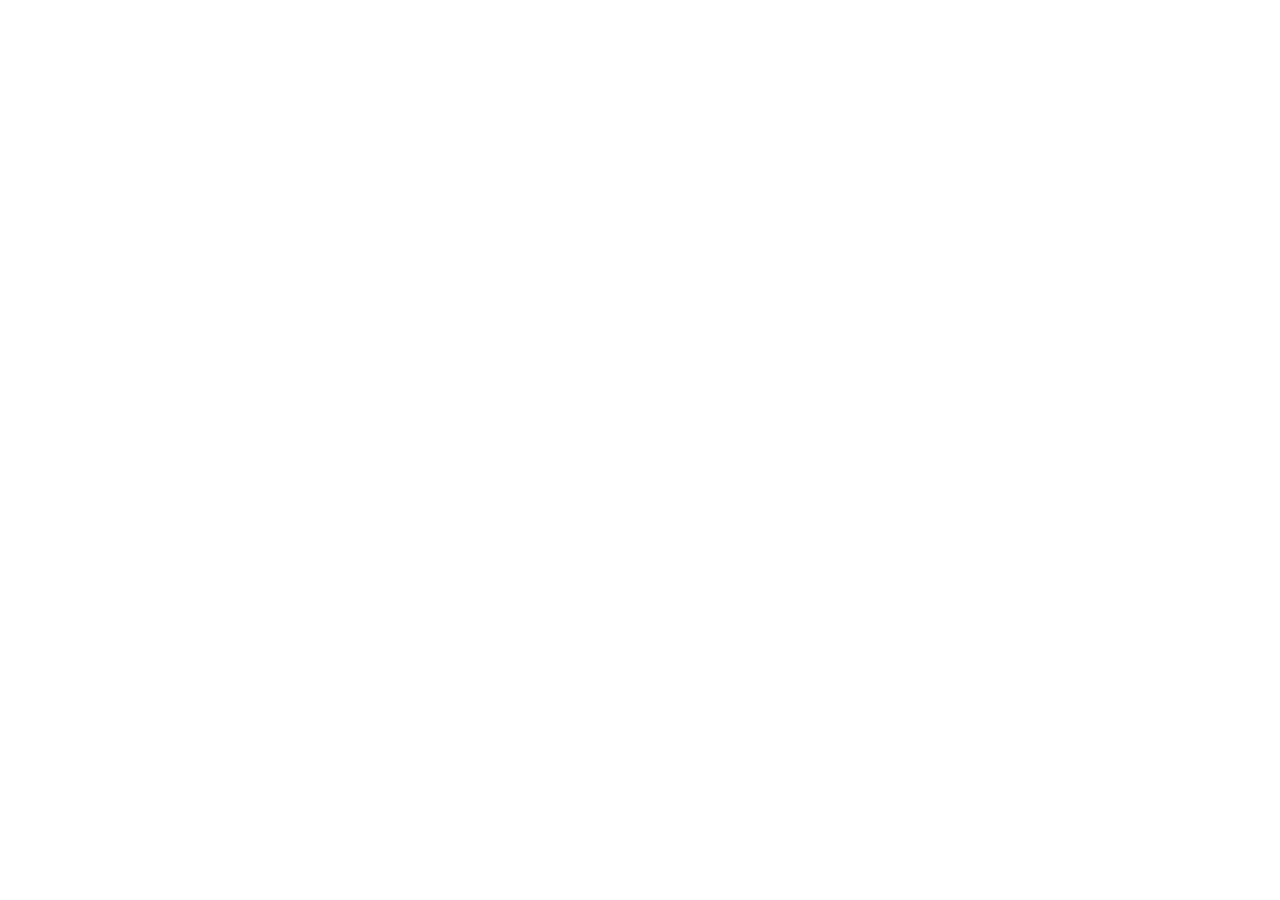
==== session-planner.html @ 303fe600 "Scaffold project structure and add wireframes Add empty HTML skeletons for Home and Session Planner," ====
<!DOCTYPE html>
<html lang="en">
<head>
  <meta charset="UTF-8">
  <meta name="viewport" content="width=device-width, initial-scale=1.0">
  <meta name="description" content="">
  <meta name="author" content="Sebastian Lopez, April Ferris">
  <title>StudySpace | Session Planner</title>
  <link rel="stylesheet" href="css/base.css">
  <link rel="stylesheet" href="css/session-planner.css">
  <script type="module" src="js/session-planner.js"></script>
</head>
<body>
  <header></header>
  <main></main>
  <footer></footer>
</body>
</html>
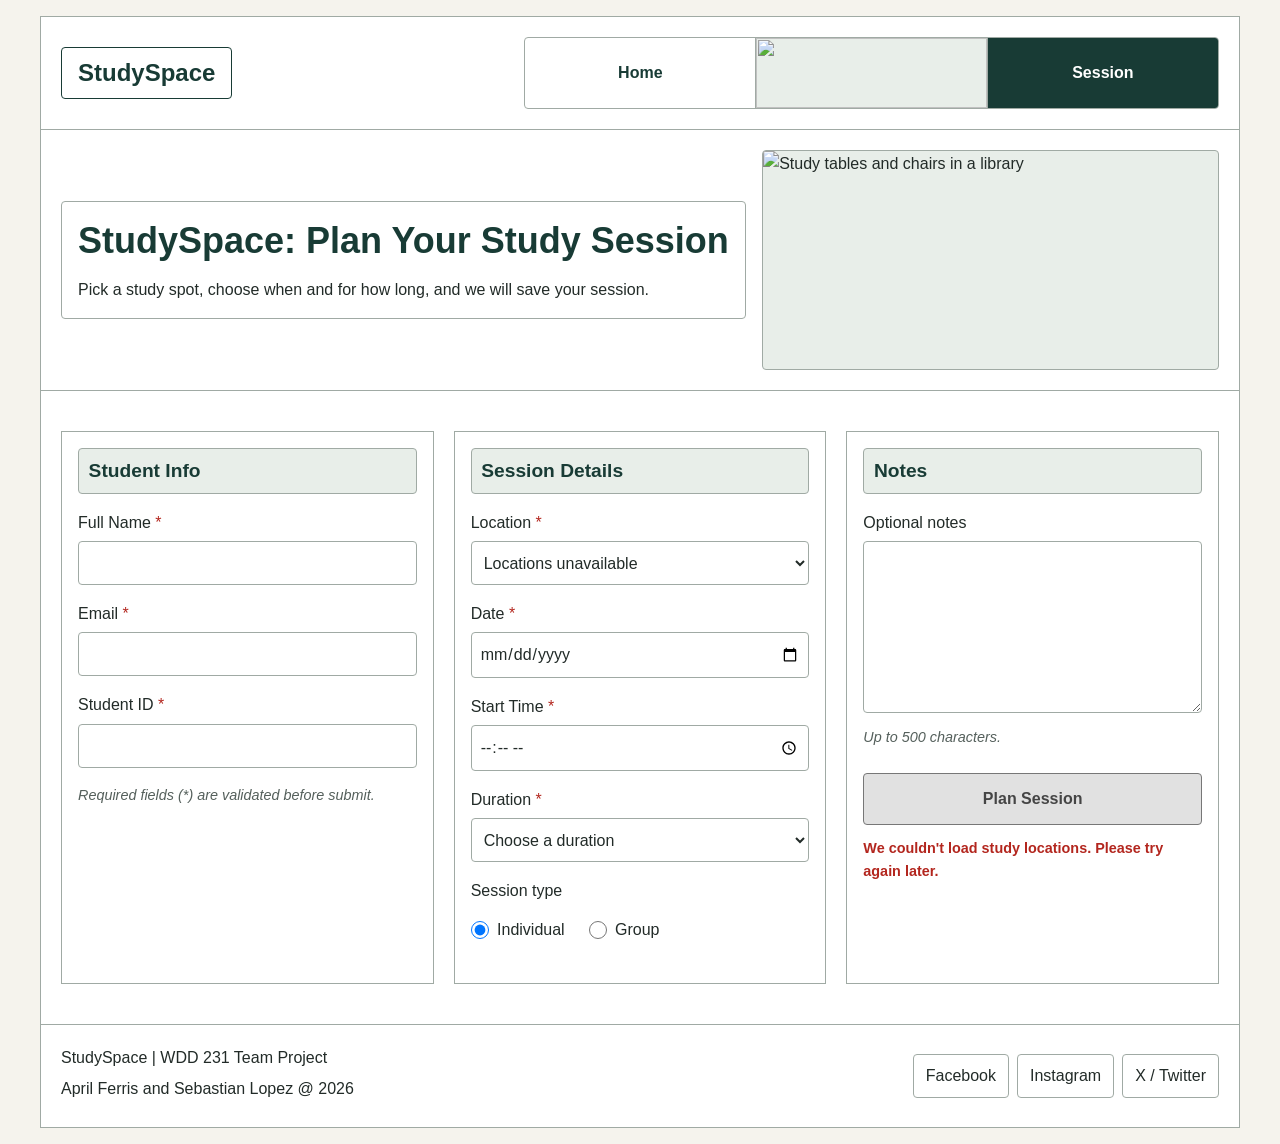
==== commit 8e228544: "Build session planner page and share base styles Move shared styles from home.css into base.css, fix" ====
--- a/session-planner.html
+++ b/session-planner.html
@@ -3,16 +3,264 @@
 <head>
   <meta charset="UTF-8">
   <meta name="viewport" content="width=device-width, initial-scale=1.0">
-  <meta name="description" content="">
-  <meta name="author" content="Sebastian Lopez, April Ferris">
+
   <title>StudySpace | Session Planner</title>
+
+  <meta
+    name="description"
+    content="Plan an individual or group study session: choose a location, pick a date, time and duration, and add optional notes."
+  >
+  <meta name="author" content="Sebastian Lopez and April Ferris">
+  <meta name="theme-color" content="#183b35">
+
+  <meta property="og:title" content="StudySpace | Session Planner">
+  <meta
+    property="og:description"
+    content="Choose a study spot and plan your next study session."
+  >
+  <meta property="og:type" content="website">
+  <meta property="og:site_name" content="StudySpace">
+
+  <link rel="icon" href="images/favicon.svg" type="image/svg+xml">
   <link rel="stylesheet" href="css/base.css">
   <link rel="stylesheet" href="css/session-planner.css">
   <script type="module" src="js/session-planner.js"></script>
 </head>
+
 <body>
-  <header></header>
-  <main></main>
-  <footer></footer>
+  <a class="skip-link" href="#main-content">Skip to main content</a>
+
+  <div class="site-wrapper">
+    <header class="site-header">
+      <a class="logo" href="index.html">StudySpace</a>
+
+      <nav aria-label="Main navigation">
+        <ul class="nav-links">
+          <li>
+            <a href="index.html">Home</a>
+          </li>
+          <li class="nav-photo">
+            <img
+              src="images/study-thumbnail.webp"
+              alt=""
+              width="120"
+              height="70"
+            >
+          </li>
+          <li>
+            <a href="session-planner.html" aria-current="page">Session</a>
+          </li>
+        </ul>
+      </nav>
+    </header>
+
+    <main id="main-content" tabindex="-1">
+      <section class="hero" aria-labelledby="planner-heading">
+        <div class="hero-text">
+          <h1 id="planner-heading">StudySpace: Plan Your Study Session</h1>
+          <p>
+            Pick a study spot, choose when and for how long,
+            and we will save your session.
+          </p>
+        </div>
+
+        <img
+          class="hero-image"
+          src="images/study-space.webp"
+          alt="Study tables and chairs in a library"
+          width="600"
+          height="400"
+        >
+      </section>
+
+      <form id="session-form" class="planner-panels" novalidate>
+        <section class="panel" aria-labelledby="student-heading">
+          <h2 id="student-heading">Student Info</h2>
+
+          <div class="form-field">
+            <label for="student-name">Full Name <span class="required" aria-hidden="true">*</span></label>
+            <input
+              type="text"
+              id="student-name"
+              name="student_name"
+              autocomplete="name"
+              maxlength="100"
+              required
+              aria-describedby="student_name-error"
+            >
+            <p class="field-error" id="student_name-error"></p>
+          </div>
+
+          <div class="form-field">
+            <label for="email">Email <span class="required" aria-hidden="true">*</span></label>
+            <input
+              type="email"
+              id="email"
+              name="email"
+              autocomplete="email"
+              required
+              aria-describedby="email-error"
+            >
+            <p class="field-error" id="email-error"></p>
+          </div>
+
+          <div class="form-field">
+            <label for="student-id">Student ID <span class="required" aria-hidden="true">*</span></label>
+            <input
+              type="text"
+              id="student-id"
+              name="student_id"
+              inputmode="numeric"
+              maxlength="20"
+              required
+              aria-describedby="student_id-error"
+            >
+            <p class="field-error" id="student_id-error"></p>
+          </div>
+
+          <p class="field-hint">Required fields (*) are validated before submit.</p>
+        </section>
+
+        <section class="panel" aria-labelledby="details-heading">
+          <h2 id="details-heading">Session Details</h2>
+
+          <div class="form-field">
+            <label for="location">Location <span class="required" aria-hidden="true">*</span></label>
+            <select
+              id="location"
+              name="location_id"
+              required
+              aria-describedby="location-hours location_id-error"
+            >
+              <option value="">Loading locations…</option>
+            </select>
+            <p class="field-hint" id="location-hours"></p>
+            <p class="field-error" id="location_id-error"></p>
+          </div>
+
+          <div class="form-field">
+            <label for="date">Date <span class="required" aria-hidden="true">*</span></label>
+            <input
+              type="date"
+              id="date"
+              name="date"
+              required
+              aria-describedby="date-error"
+            >
+            <p class="field-error" id="date-error"></p>
+          </div>
+
+          <div class="form-field">
+            <label for="start-time">Start Time <span class="required" aria-hidden="true">*</span></label>
+            <input
+              type="time"
+              id="start-time"
+              name="start_time"
+              required
+              aria-describedby="start_time-error"
+            >
+            <p class="field-error" id="start_time-error"></p>
+          </div>
+
+          <div class="form-field">
+            <label for="duration">Duration <span class="required" aria-hidden="true">*</span></label>
+            <select
+              id="duration"
+              name="duration_minutes"
+              required
+              aria-describedby="duration_minutes-error"
+            >
+              <option value="">Choose a duration</option>
+              <option value="30">30 minutes</option>
+              <option value="60">1 hour</option>
+              <option value="90">1 hour 30 minutes</option>
+              <option value="120">2 hours</option>
+              <option value="180">3 hours</option>
+            </select>
+            <p class="field-error" id="duration_minutes-error"></p>
+          </div>
+
+          <fieldset class="radio-group" aria-describedby="session_type-error">
+            <legend>Session type</legend>
+
+            <div class="radio-option">
+              <input type="radio" id="type-individual" name="session_type" value="individual" checked>
+              <label for="type-individual">Individual</label>
+            </div>
+
+            <div class="radio-option">
+              <input type="radio" id="type-group" name="session_type" value="group">
+              <label for="type-group">Group</label>
+            </div>
+          </fieldset>
+          <p class="field-error" id="session_type-error"></p>
+
+          <div class="form-field" id="group-size-field" hidden>
+            <label for="group-size">Group size <span class="required" aria-hidden="true">*</span></label>
+            <input
+              type="number"
+              id="group-size"
+              name="group_size"
+              min="2"
+              step="1"
+              aria-describedby="group_size-error"
+            >
+            <p class="field-error" id="group_size-error"></p>
+          </div>
+        </section>
+
+        <section class="panel" aria-labelledby="notes-heading">
+          <h2 id="notes-heading">Notes</h2>
+
+          <div class="form-field">
+            <label for="notes">Optional notes</label>
+            <textarea
+              id="notes"
+              name="notes"
+              maxlength="500"
+              rows="6"
+              aria-describedby="notes-hint notes-error"
+            ></textarea>
+            <p class="field-hint" id="notes-hint">Up to 500 characters.</p>
+            <p class="field-error" id="notes-error"></p>
+          </div>
+
+          <button type="submit" class="submit-button">Plan Session</button>
+
+          <p id="form-status" class="form-status" role="status" aria-live="polite"></p>
+        </section>
+      </form>
+
+      <section
+        id="confirmation"
+        class="panel confirmation"
+        aria-labelledby="confirmation-heading"
+        hidden
+      >
+        <h2 id="confirmation-heading" tabindex="-1">Session Confirmation</h2>
+
+        <div class="confirmation-body">
+          <dl id="confirmation-summary" class="confirmation-summary"></dl>
+
+          <a class="button-link" href="index.html">Back to Home</a>
+        </div>
+      </section>
+    </main>
+
+    <footer class="site-footer">
+      <div class="footer-info">
+        <p>StudySpace | WDD 231 Team Project</p>
+        <p>April Ferris and Sebastian Lopez @ 2026</p>
+      </div>
+
+      <nav aria-label="Social media">
+        <ul class="social-links">
+          <li>Facebook</li>
+          <li>Instagram</li>
+          <li>X / Twitter</li>
+        </ul>
+      </nav>
+    </footer>
+  </div>
 </body>
 </html>
--- a/css/base.css
+++ b/css/base.css
@@ -0,0 +1,314 @@
+/* Shared styles for every StudySpace page */
+
+:root {
+  --primary: #183b35;
+  --primary-hover: #28574e;
+  --background: #f5f3ed;
+  --surface: #ffffff;
+  --accent: #e8eee9;
+  --text: #222b28;
+  --border: #a0aaa4;
+}
+
+* {
+  box-sizing: border-box;
+}
+
+body {
+  margin: 0;
+  padding: 1rem;
+  font-family: Arial, Helvetica, sans-serif;
+  line-height: 1.6;
+  color: var(--text);
+  background-color: var(--background);
+}
+
+.site-wrapper {
+  max-width: 1200px;
+  margin: 0 auto;
+  border: 1px solid var(--border);
+  background-color: var(--surface);
+}
+
+h1,
+h2,
+h3,
+p {
+  margin-top: 0;
+}
+
+h1,
+h2,
+h3 {
+  line-height: 1.3;
+}
+
+a {
+  color: var(--primary);
+}
+
+img {
+  display: block;
+  max-width: 100%;
+}
+
+[hidden] {
+  display: none !important;
+}
+
+/* Keyboard accessibility */
+
+.skip-link {
+  position: absolute;
+  top: -100px;
+  left: 1rem;
+  z-index: 10;
+  padding: 0.75rem 1rem;
+  color: white;
+  background-color: var(--primary);
+}
+
+.skip-link:focus {
+  top: 1rem;
+}
+
+a:focus-visible,
+button:focus-visible,
+input:focus-visible,
+select:focus-visible,
+textarea:focus-visible {
+  outline: 3px solid #005fcc;
+  outline-offset: 4px;
+}
+
+/* Header */
+
+.site-header {
+  display: flex;
+  flex-direction: column;
+  gap: 1rem;
+  padding: 1.25rem;
+  border-bottom: 1px solid var(--border);
+}
+
+.logo {
+  align-self: flex-start;
+  padding: 0.35rem 1rem;
+  border: 1px solid var(--primary);
+  border-radius: 4px;
+  font-size: 1.5rem;
+  font-weight: bold;
+  text-decoration: none;
+}
+
+.nav-links {
+  display: flex;
+  align-items: stretch;
+  margin: 0;
+  padding: 0;
+  list-style: none;
+  border: 1px solid var(--border);
+  border-radius: 4px;
+  overflow: hidden;
+}
+
+.nav-links li {
+  display: flex;
+  flex: 1;
+  align-items: center;
+  justify-content: center;
+  min-width: 0;
+}
+
+.nav-links li + li {
+  border-left: 1px solid var(--border);
+}
+
+.nav-links a {
+  display: flex;
+  align-items: center;
+  justify-content: center;
+  width: 100%;
+  min-height: 70px;
+  padding: 0.75rem;
+  font-weight: bold;
+  text-decoration: none;
+}
+
+.nav-links a:hover,
+.nav-links a[aria-current="page"] {
+  color: white;
+  background-color: var(--primary);
+}
+
+.nav-photo img {
+  width: 100%;
+  height: 70px;
+  object-fit: cover;
+  background-color: var(--accent);
+}
+
+/* Welcome row */
+
+.hero {
+  display: grid;
+  gap: 1rem;
+  align-items: center;
+  padding: 1.25rem;
+  border-bottom: 1px solid var(--border);
+}
+
+.hero-text {
+  padding: 1rem;
+  border: 1px solid var(--border);
+  border-radius: 4px;
+}
+
+.hero h1 {
+  margin-bottom: 0.75rem;
+  font-size: clamp(1.5rem, 3vw, 2.25rem);
+  color: var(--primary);
+}
+
+.hero p {
+  margin-bottom: 0;
+}
+
+.hero-image {
+  width: 100%;
+  height: 220px;
+  border: 1px solid var(--border);
+  border-radius: 4px;
+  object-fit: cover;
+  background-color: var(--accent);
+}
+
+/* Panels */
+
+.panel {
+  min-width: 0;
+  padding: 1rem;
+  border: 1px solid var(--border);
+  background-color: var(--surface);
+}
+
+.panel h2 {
+  padding: 0.6rem;
+  border: 1px solid var(--border);
+  border-radius: 4px;
+  font-size: 1.2rem;
+  color: var(--primary);
+  background-color: var(--accent);
+}
+
+/* Buttons and button links */
+
+.button-link,
+button {
+  display: inline-block;
+  min-height: 44px;
+  padding: 0.75rem 1rem;
+  border: 1px solid var(--primary);
+  border-radius: 4px;
+  font: inherit;
+  font-weight: bold;
+  color: white;
+  background-color: var(--primary);
+  text-align: center;
+  text-decoration: none;
+  cursor: pointer;
+}
+
+.button-link:hover,
+button:not(:disabled):hover {
+  background-color: var(--primary-hover);
+}
+
+/* Forms */
+
+fieldset {
+  min-width: 0;
+  margin: 0;
+  padding: 0.75rem;
+  border: 1px solid var(--border);
+}
+
+legend {
+  padding: 0 0.25rem;
+  font-weight: bold;
+}
+
+label {
+  display: block;
+  margin-bottom: 0.35rem;
+}
+
+select,
+textarea,
+input:not([type="checkbox"]):not([type="radio"]) {
+  width: 100%;
+  min-height: 44px;
+  padding: 0.5rem;
+  border: 1px solid var(--border);
+  border-radius: 4px;
+  font: inherit;
+  color: var(--text);
+  background-color: white;
+}
+
+/* Footer */
+
+.site-footer {
+  display: flex;
+  flex-direction: column;
+  gap: 1rem;
+  padding: 1.25rem;
+  border-top: 1px solid var(--border);
+}
+
+.footer-info p {
+  margin-bottom: 0.35rem;
+}
+
+.social-links {
+  display: flex;
+  flex-wrap: wrap;
+  gap: 0.5rem;
+  margin: 0;
+  padding: 0;
+  list-style: none;
+}
+
+.social-links li {
+  padding: 0.5rem 0.75rem;
+  border: 1px solid var(--border);
+  border-radius: 4px;
+}
+
+/* Larger screens: match the wireframe layout */
+
+@media (min-width: 60rem) {
+  .site-header {
+    flex-direction: row;
+    align-items: center;
+    justify-content: space-between;
+  }
+
+  .logo {
+    align-self: auto;
+  }
+
+  .site-header nav {
+    width: 60%;
+  }
+
+  .hero {
+    grid-template-columns: 3fr 2fr;
+  }
+
+  .site-footer {
+    flex-direction: row;
+    align-items: center;
+    justify-content: space-between;
+  }
+}
--- a/css/session-planner.css
+++ b/css/session-planner.css
@@ -0,0 +1,170 @@
+/* Session Planner page styles. Shared styles live in base.css. */
+
+/* Three form panels */
+
+.planner-panels {
+  display: grid;
+  gap: 1.25rem;
+  padding: 2rem 1.25rem;
+}
+
+/* Form fields */
+
+.form-field {
+  margin-bottom: 1rem;
+}
+
+.required {
+  color: #b3261e;
+}
+
+.field-hint {
+  margin: 0.35rem 0 0;
+  font-size: 0.9rem;
+  font-style: italic;
+  color: #55605c;
+}
+
+.field-hint:empty {
+  display: none;
+}
+
+textarea {
+  min-height: 10rem;
+  resize: vertical;
+}
+
+/* Validation errors */
+
+.field-error {
+  margin: 0.35rem 0 0;
+  font-size: 0.9rem;
+  font-weight: bold;
+  color: #b3261e;
+}
+
+.field-error:empty {
+  display: none;
+}
+
+[aria-invalid="true"] {
+  border-color: #b3261e;
+  box-shadow: 0 0 0 1px #b3261e;
+}
+
+/* Session type */
+
+.radio-group {
+  display: flex;
+  flex-wrap: wrap;
+  gap: 0.25rem 1.5rem;
+  margin-bottom: 1rem;
+  padding: 0;
+  border: 0;
+}
+
+.radio-group legend {
+  margin-bottom: 0.35rem;
+  padding: 0;
+  font-weight: normal;
+}
+
+.radio-option {
+  display: flex;
+  align-items: center;
+  gap: 0.5rem;
+}
+
+.radio-option input {
+  width: 1.15rem;
+  height: 1.15rem;
+  margin: 0;
+}
+
+.radio-option label {
+  margin: 0;
+  padding: 0.5rem 0;
+}
+
+.radio-option input:disabled + label {
+  color: #6b736f;
+}
+
+/* Submit button and status */
+
+.submit-button {
+  width: 100%;
+  margin-top: 0.5rem;
+}
+
+.submit-button:disabled {
+  color: #454545;
+  background-color: #e1e1e1;
+  border-color: #777;
+  cursor: not-allowed;
+}
+
+.form-status {
+  margin: 0.75rem 0 0;
+  font-size: 0.9rem;
+}
+
+.form-status.is-error {
+  font-weight: bold;
+  color: #b3261e;
+}
+
+/* Session confirmation */
+
+.confirmation {
+  margin: 0 1.25rem 2rem;
+}
+
+.confirmation h2:focus {
+  outline: 3px solid #005fcc;
+  outline-offset: 4px;
+}
+
+.confirmation-body {
+  display: grid;
+  gap: 1rem;
+  align-items: center;
+}
+
+.confirmation-summary {
+  display: grid;
+  grid-template-columns: max-content 1fr;
+  gap: 0.35rem 1rem;
+  margin: 0;
+  padding: 0.75rem;
+  border: 1px solid var(--border);
+  border-radius: 4px;
+  background-color: var(--background);
+}
+
+.confirmation-summary dt {
+  font-weight: bold;
+}
+
+.confirmation-summary dd {
+  margin: 0;
+  overflow-wrap: anywhere;
+}
+
+/* Larger screens: match the wireframe layout */
+
+@media (min-width: 60rem) {
+  .planner-panels {
+    grid-template-columns: repeat(3, minmax(0, 1fr));
+    padding-top: 2.5rem;
+    padding-bottom: 2.5rem;
+  }
+
+  .confirmation {
+    margin-bottom: 2.5rem;
+  }
+
+  .confirmation-body {
+    grid-template-columns: 3fr 1fr;
+  }
+}
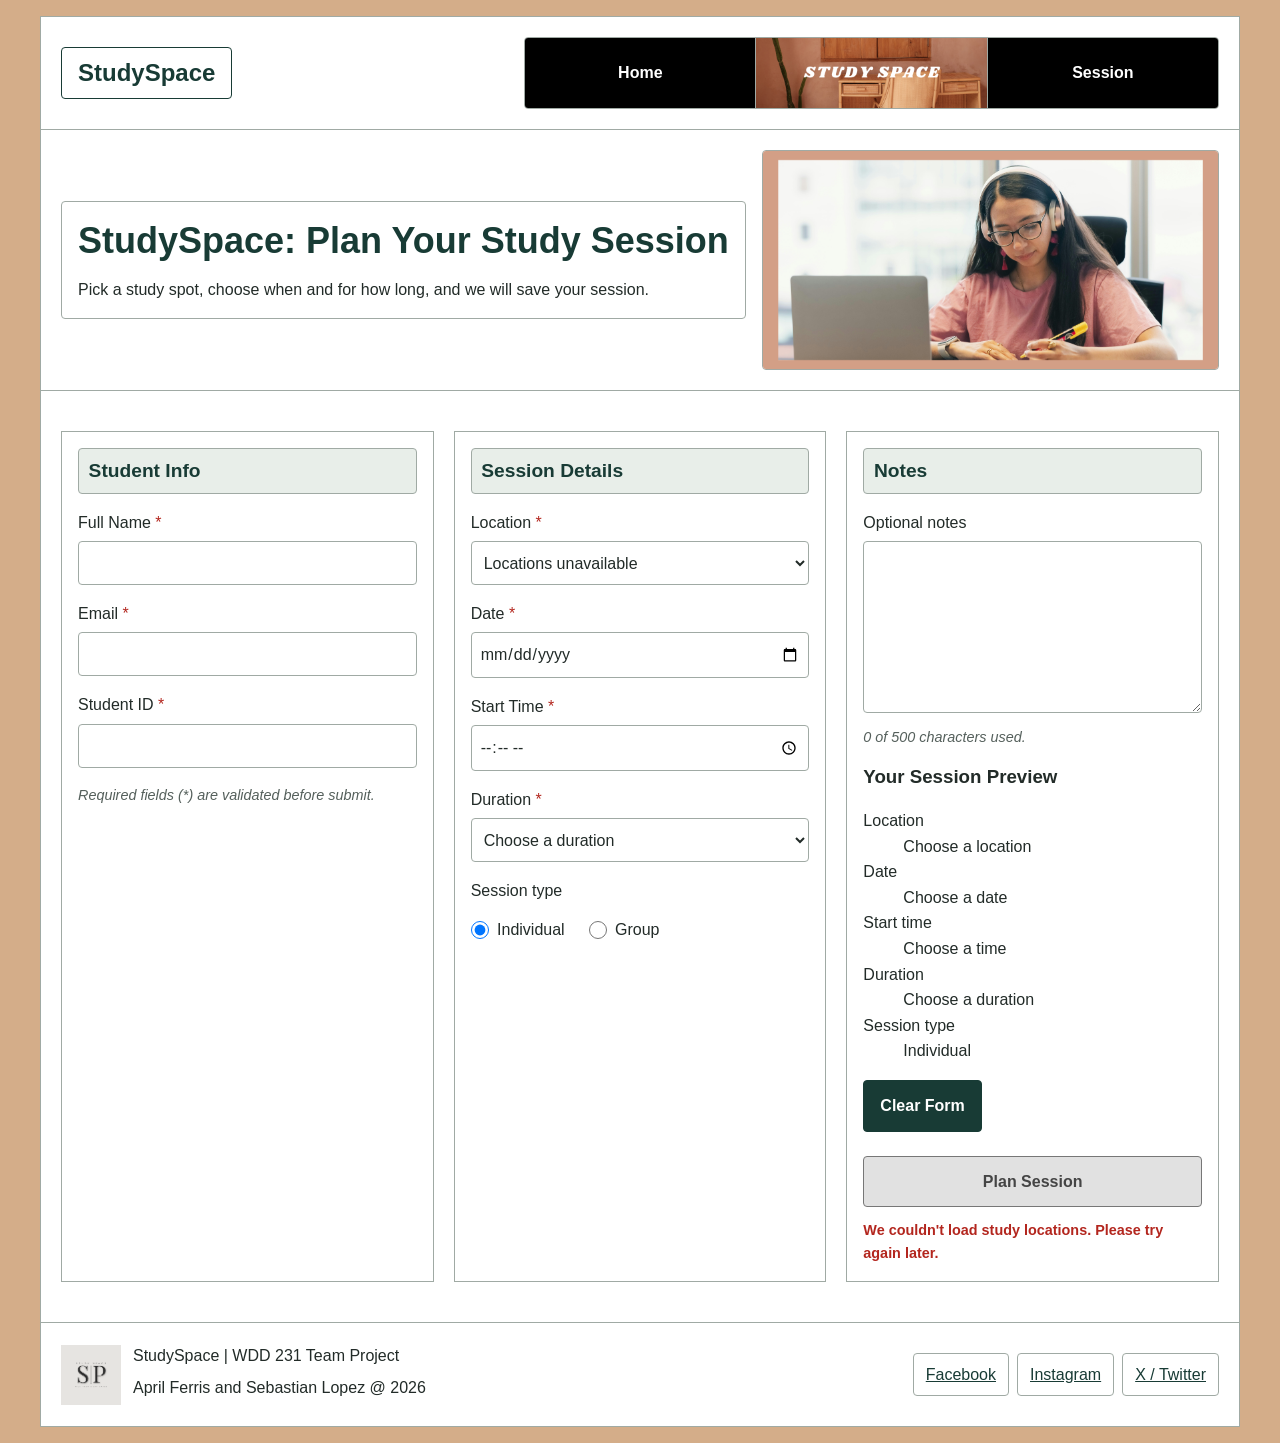
==== commit 1bcd7972: "Update pages, images, and session planner features" ====
--- a/session-planner.html
+++ b/session-planner.html
@@ -21,7 +21,7 @@
   <meta property="og:type" content="website">
   <meta property="og:site_name" content="StudySpace">
 
-  <link rel="icon" href="images/favicon.svg" type="image/svg+xml">
+  <link rel="icon" href="favicon.ico" type="image/x-icon">
   <link rel="stylesheet" href="css/base.css">
   <link rel="stylesheet" href="css/session-planner.css">
   <script type="module" src="js/session-planner.js"></script>
@@ -41,7 +41,7 @@
           </li>
           <li class="nav-photo">
             <img
-              src="images/study-thumbnail.webp"
+              src="images/Study%20session.png"
               alt=""
               width="120"
               height="70"
@@ -66,8 +66,8 @@
 
         <img
           class="hero-image"
-          src="images/study-space.webp"
-          alt="Study tables and chairs in a library"
+          src="images/sessions.png"
+          alt="Student studying at a table"
           width="600"
           height="400"
         >
@@ -248,19 +248,29 @@
     </main>
 
     <footer class="site-footer">
-      <div class="footer-info">
-        <p>StudySpace | WDD 231 Team Project</p>
-        <p>April Ferris and Sebastian Lopez @ 2026</p>
-      </div>
-
-      <nav aria-label="Social media">
-        <ul class="social-links">
-          <li>Facebook</li>
-          <li>Instagram</li>
-          <li>X / Twitter</li>
-        </ul>
-      </nav>
+        <div class="footer-identity">
+          <img
+            class="footer-logo"
+            src="images//SP%20logo.png"
+            alt=""
+            width="60"
+            height="60"
+          >
+
+          <div class="footer-info">
+            <p>StudySpace | WDD 231 Team Project</p>
+            <p>April Ferris and Sebastian Lopez @ 2026</p>
+          </div>
+        </div>
+
+        <nav aria-label="Social media">
+          <ul class="social-links">
+            <li><a href="https://www.facebook.com/">Facebook</a></li>
+            <li><a href="https://www.instagram.com/">Instagram</a></li>
+            <li><a href="https://x.com/">X / Twitter</a></li>
+          </ul>
+        </nav>
     </footer>
   </div>
 </body>
-</html>
+</html>
--- a/css/base.css
+++ b/css/base.css
@@ -20,7 +20,7 @@
   font-family: Arial, Helvetica, sans-serif;
   line-height: 1.6;
   color: var(--text);
-  background-color: var(--background);
+  background-color: #d4ad89;
 }
 
 .site-wrapper {
@@ -141,6 +141,17 @@
   background-color: var(--primary);
 }
 
+.nav-links a,
+.nav-links a[aria-current="page"] {
+  background-color: #000000;
+  color: #ffffff;
+}
+
+.nav-links a:hover {
+  background-color: #ffffff;
+  color: #000000;
+}
+
 .nav-photo img {
   width: 100%;
   height: 70px;
@@ -270,6 +281,19 @@
   margin-bottom: 0.35rem;
 }
 
+.footer-identity {
+  display: flex;
+  align-items: center;
+  gap: 0.75rem;
+}
+
+.footer-logo {
+  width: 60px;
+  height: 60px;
+  flex-shrink: 0;
+  object-fit: contain;
+}
+
 .social-links {
   display: flex;
   flex-wrap: wrap;
--- a/css/session-planner.css
+++ b/css/session-planner.css
@@ -114,6 +114,9 @@
   color: #b3261e;
 }
 
+.clear-form-button {
+  margin-bottom: 1rem;
+}
 /* Session confirmation */
 
 .confirmation {
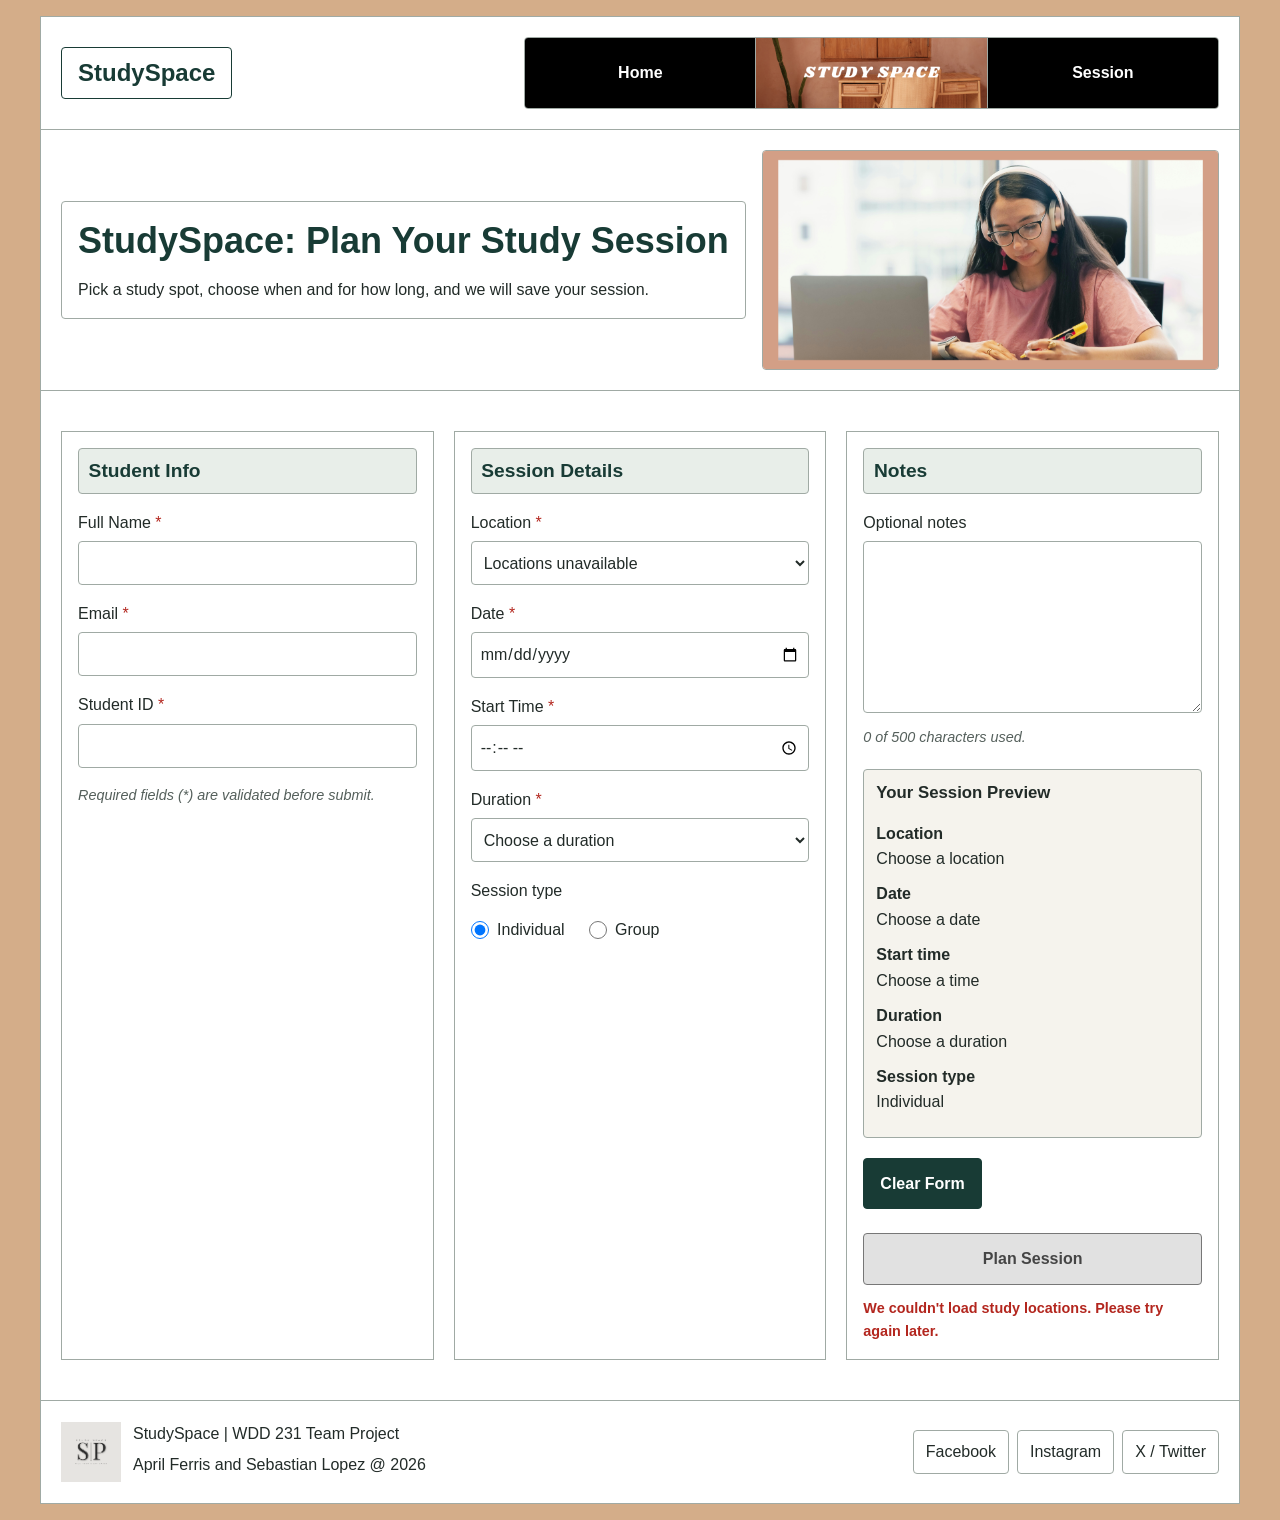
==== commit 9af8fd08: "Add mobile navigation, saved sessions, and confirmation animation" ====
--- a/session-planner.html
+++ b/session-planner.html
@@ -25,6 +25,7 @@
   <link rel="stylesheet" href="css/base.css">
   <link rel="stylesheet" href="css/session-planner.css">
   <script type="module" src="js/session-planner.js"></script>
+  <script src="js/navigation.js" defer></script>
 </head>
 
 <body>
@@ -35,7 +36,17 @@
       <a class="logo" href="index.html">StudySpace</a>
 
       <nav aria-label="Main navigation">
-        <ul class="nav-links">
+          <button
+            class="menu-toggle"
+            type="button"
+            aria-expanded="false"
+            aria-controls="main-navigation"
+            hidden
+          >
+            Menu
+          </button>
+
+          <ul class="nav-links" id="main-navigation">
           <li>
             <a href="index.html">Home</a>
           </li>
--- a/css/base.css
+++ b/css/base.css
@@ -10,6 +10,8 @@
   --border: #a0aaa4;
 }
 
+/* Basic page styles */
+
 * {
   box-sizing: border-box;
 }
@@ -109,7 +111,16 @@
   list-style: none;
   border: 1px solid var(--border);
   border-radius: 4px;
-  overflow: hidden;
+}
+
+/* Rounded ends without clipping keyboard focus outlines */
+
+.nav-links > li:first-child > a {
+  border-radius: 3px 0 0 3px;
+}
+
+.nav-links > li:last-child > a {
+  border-radius: 0 3px 3px 0;
 }
 
 .nav-links li {
@@ -133,15 +144,10 @@
   padding: 0.75rem;
   font-weight: bold;
   text-decoration: none;
-}
-
-.nav-links a:hover,
-.nav-links a[aria-current="page"] {
-  color: white;
-  background-color: var(--primary);
-}
-
-.nav-links a,
+  background-color: #000000;
+  color: #ffffff;
+}
+
 .nav-links a[aria-current="page"] {
   background-color: #000000;
   color: #ffffff;
@@ -157,6 +163,52 @@
   height: 70px;
   object-fit: cover;
   background-color: var(--accent);
+}
+
+/* Mobile dropdown navigation */
+
+/* Navigation remains visible if JavaScript is unavailable. */
+
+.menu-toggle {
+  display: none;
+}
+
+.site-header nav.navigation-ready .menu-toggle {
+  display: inline-block;
+  margin-bottom: 0.75rem;
+  background-color: #000000;
+  color: #ffffff;
+  border-color: #000000;
+}
+
+.site-header nav.navigation-ready .menu-toggle:hover {
+  background-color: #ffffff;
+  color: #000000;
+}
+
+.site-header nav.navigation-ready .nav-links {
+  display: none;
+  flex-direction: column;
+}
+
+.site-header nav.navigation-ready
+.menu-toggle[aria-expanded="true"] + .nav-links {
+  display: flex;
+}
+
+.site-header nav.navigation-ready .nav-links li + li {
+  border-left: 0;
+  border-top: 1px solid var(--border);
+}
+
+.site-header nav.navigation-ready
+.nav-links > li:first-child > a {
+  border-radius: 3px 3px 0 0;
+}
+
+.site-header nav.navigation-ready
+.nav-links > li:last-child > a {
+  border-radius: 0 0 3px 3px;
 }
 
 /* Welcome row */
@@ -170,6 +222,7 @@
 }
 
 .hero-text {
+  min-width: 0;
   padding: 1rem;
   border: 1px solid var(--border);
   border-radius: 4px;
@@ -277,6 +330,11 @@
   border-top: 1px solid var(--border);
 }
 
+.footer-info {
+  min-width: 0;
+  overflow-wrap: anywhere;
+}
+
 .footer-info p {
   margin-bottom: 0.35rem;
 }
@@ -285,6 +343,7 @@
   display: flex;
   align-items: center;
   gap: 0.75rem;
+  min-width: 0;
 }
 
 .footer-logo {
@@ -309,6 +368,16 @@
   border-radius: 4px;
 }
 
+.social-links li a {
+  display: block;
+  color: inherit;
+  text-decoration: none;
+}
+
+.social-links li a:hover {
+  text-decoration: underline;
+}
+
 /* Larger screens: match the wireframe layout */
 
 @media (min-width: 60rem) {
@@ -326,6 +395,32 @@
     width: 60%;
   }
 
+  /* Horizontal navigation on larger screens */
+
+  .site-header nav.navigation-ready .menu-toggle {
+    display: none;
+  }
+
+  .site-header nav.navigation-ready .nav-links {
+    display: flex;
+    flex-direction: row;
+  }
+
+  .site-header nav.navigation-ready .nav-links li + li {
+    border-top: 0;
+    border-left: 1px solid var(--border);
+  }
+
+  .site-header nav.navigation-ready
+  .nav-links > li:first-child > a {
+    border-radius: 3px 0 0 3px;
+  }
+
+  .site-header nav.navigation-ready
+  .nav-links > li:last-child > a {
+    border-radius: 0 3px 3px 0;
+  }
+
   .hero {
     grid-template-columns: 3fr 2fr;
   }
@@ -335,4 +430,4 @@
     align-items: center;
     justify-content: space-between;
   }
-}
+}
--- a/css/session-planner.css
+++ b/css/session-planner.css
@@ -1,4 +1,5 @@
-/* Session Planner page styles. Shared styles live in base.css. */
+/* Session Planner page styles.
+   Shared styles live in base.css. */
 
 /* Three form panels */
 
@@ -90,6 +91,33 @@
   color: #6b736f;
 }
 
+/* Session preview */
+
+.session-preview {
+  margin: 1.25rem 0;
+  padding: 0.75rem;
+  border: 1px solid var(--border);
+  border-radius: 4px;
+  background-color: var(--background);
+}
+
+.session-preview h3 {
+  font-size: 1.05rem;
+}
+
+.session-preview dl {
+  margin-bottom: 0;
+}
+
+.session-preview dt {
+  font-weight: bold;
+}
+
+.session-preview dd {
+  margin: 0 0 0.6rem;
+  overflow-wrap: anywhere;
+}
+
 /* Submit button and status */
 
 .submit-button {
@@ -117,6 +145,7 @@
 .clear-form-button {
   margin-bottom: 1rem;
 }
+
 /* Session confirmation */
 
 .confirmation {
@@ -136,7 +165,7 @@
 
 .confirmation-summary {
   display: grid;
-  grid-template-columns: max-content 1fr;
+  grid-template-columns: minmax(0, max-content) minmax(0, 1fr);
   gap: 0.35rem 1rem;
   margin: 0;
   padding: 0.75rem;
@@ -147,11 +176,38 @@
 
 .confirmation-summary dt {
   font-weight: bold;
+  overflow-wrap: anywhere;
 }
 
 .confirmation-summary dd {
   margin: 0;
   overflow-wrap: anywhere;
+}
+
+/* CSS animation for a visible confirmation */
+
+.confirmation:not([hidden]) {
+  animation: confirmation-appear 0.4s ease-out;
+}
+
+@keyframes confirmation-appear {
+  from {
+    opacity: 0;
+    transform: translateY(12px);
+  }
+
+  to {
+    opacity: 1;
+    transform: translateY(0);
+  }
+}
+
+/* Respect reduced-motion preferences */
+
+@media (prefers-reduced-motion: reduce) {
+  .confirmation:not([hidden]) {
+    animation: none;
+  }
 }
 
 /* Larger screens: match the wireframe layout */
@@ -170,4 +226,4 @@
   .confirmation-body {
     grid-template-columns: 3fr 1fr;
   }
-}
+}
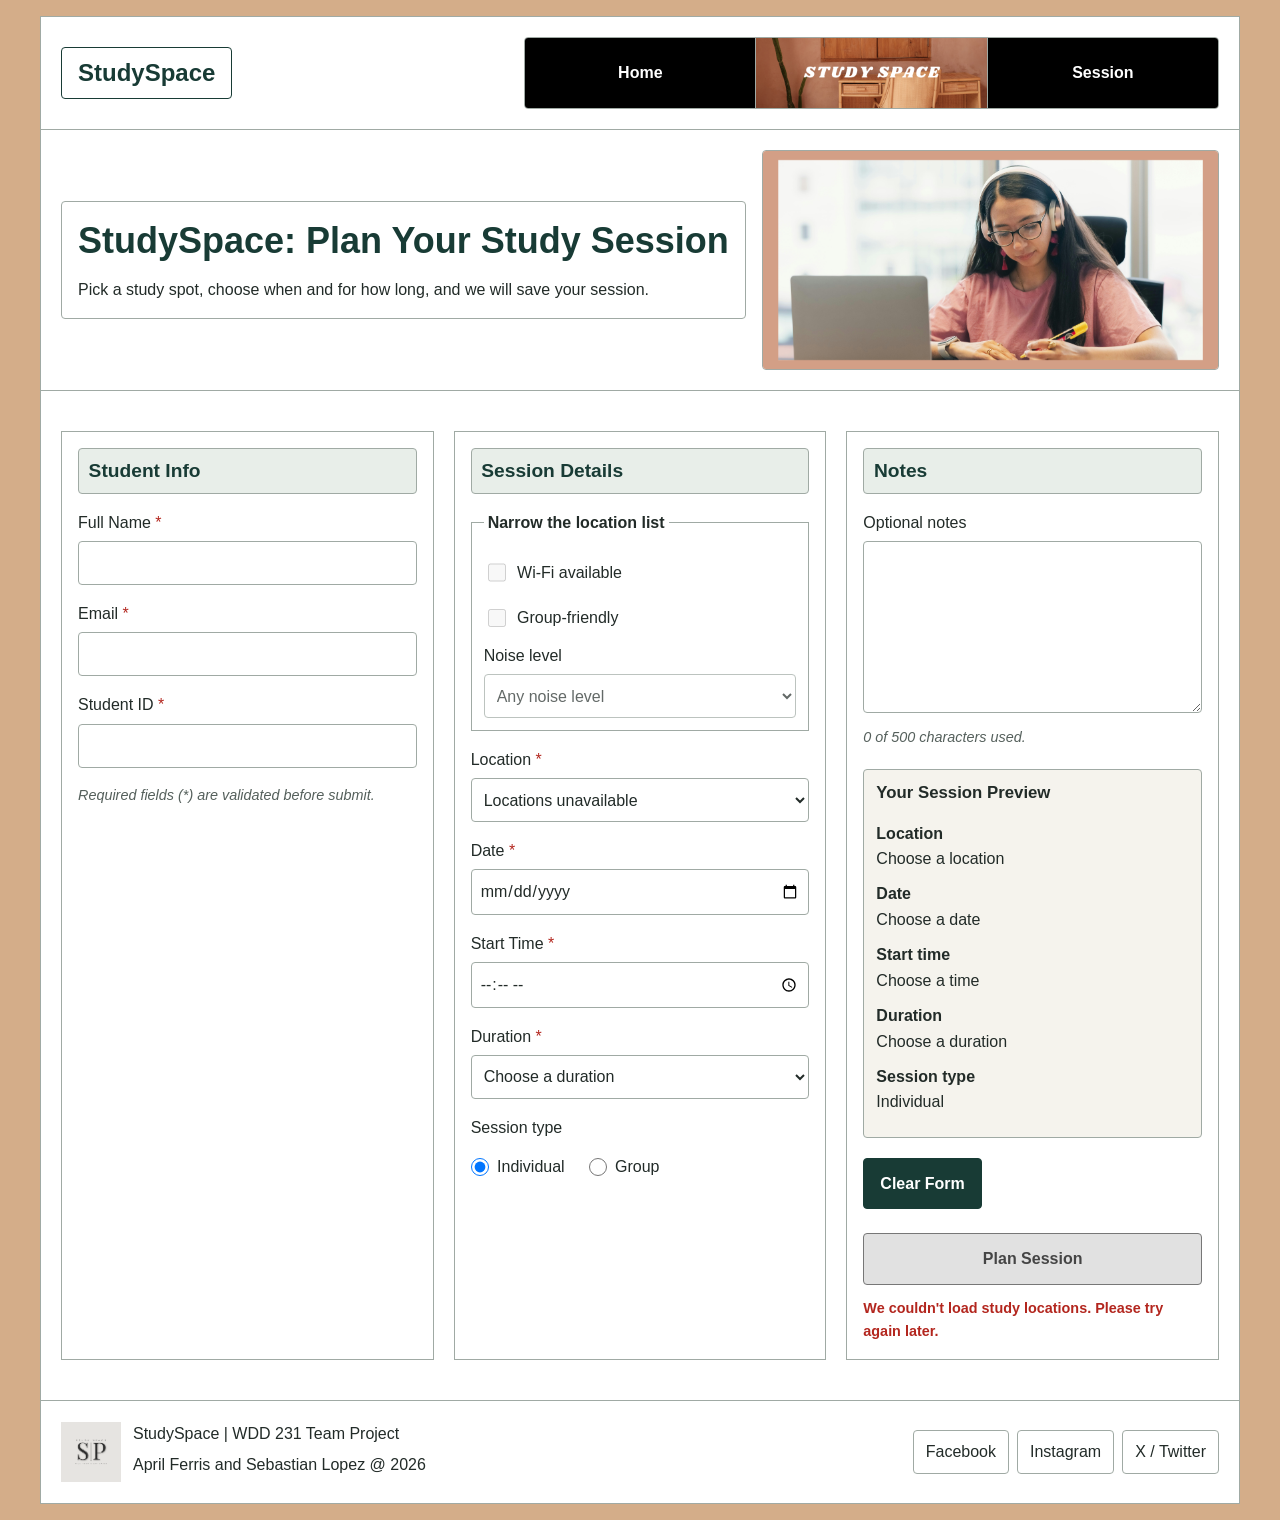
==== commit 3909524e: "Address team project feedback: modal confirmation, filters, animations - Show the session confirmati" ====
--- a/session-planner.html
+++ b/session-planner.html
@@ -135,6 +135,41 @@
         <section class="panel" aria-labelledby="details-heading">
           <h2 id="details-heading">Session Details</h2>
 
+          <!-- These filters have no name, so they are not sent with the session. -->
+          <fieldset
+            class="location-filters"
+            id="location-filters"
+            aria-describedby="location-filter-status"
+            disabled
+          >
+            <legend>Narrow the location list</legend>
+
+            <div class="checkbox-group">
+              <input type="checkbox" id="filter-wifi">
+              <label for="filter-wifi">Wi-Fi available</label>
+            </div>
+
+            <div class="checkbox-group">
+              <input type="checkbox" id="filter-group">
+              <label for="filter-group">Group-friendly</label>
+            </div>
+
+            <label for="filter-noise">Noise level</label>
+            <select id="filter-noise">
+              <option value="">Any noise level</option>
+              <option value="quiet">Quiet</option>
+              <option value="moderate">Moderate</option>
+              <option value="collaborative">Collaborative</option>
+            </select>
+
+            <p
+              class="field-hint"
+              id="location-filter-status"
+              role="status"
+              aria-live="polite"
+            ></p>
+          </fieldset>
+
           <div class="form-field">
             <label for="location">Location <span class="required" aria-hidden="true">*</span></label>
             <select
@@ -242,20 +277,29 @@
         </section>
       </form>
 
-      <section
+      <dialog
         id="confirmation"
-        class="panel confirmation"
+        class="confirmation"
         aria-labelledby="confirmation-heading"
-        hidden
       >
-        <h2 id="confirmation-heading" tabindex="-1">Session Confirmation</h2>
-
-        <div class="confirmation-body">
+        <div class="confirmation-content">
+          <h2 id="confirmation-heading" tabindex="-1">Session Confirmation</h2>
+
+          <p class="confirmation-intro">
+            This study session is saved. Sessions you plan in this browser
+            also appear under Your Saved Sessions on the home page.
+          </p>
+
           <dl id="confirmation-summary" class="confirmation-summary"></dl>
 
-          <a class="button-link" href="index.html">Back to Home</a>
+          <div class="confirmation-actions">
+            <button type="button" id="confirmation-close">Close</button>
+            <a class="button-link" href="index.html#saved-sessions-heading">
+              View Saved Sessions
+            </a>
+          </div>
         </div>
-      </section>
+      </dialog>
     </main>
 
     <footer class="site-footer">
--- a/css/base.css
+++ b/css/base.css
@@ -194,6 +194,21 @@
 .site-header nav.navigation-ready
 .menu-toggle[aria-expanded="true"] + .nav-links {
   display: flex;
+  animation: menu-drop 0.25s ease-out;
+}
+
+/* CSS animation: the small-screen menu slides down when opened */
+
+@keyframes menu-drop {
+  from {
+    opacity: 0;
+    transform: translateY(-0.5rem);
+  }
+
+  to {
+    opacity: 1;
+    transform: translateY(0);
+  }
 }
 
 .site-header nav.navigation-ready .nav-links li + li {
@@ -320,6 +335,36 @@
   background-color: white;
 }
 
+/* Checkboxes (location filters on both pages) */
+
+.checkbox-group {
+  display: flex;
+  align-items: center;
+  gap: 0.5rem;
+  margin: 0.75rem 0;
+}
+
+.checkbox-group label {
+  margin: 0;
+  padding: 0.5rem 0;
+}
+
+.checkbox-group input {
+  width: 1.15rem;
+  height: 1.15rem;
+}
+
+/* Respect reduced-motion preferences for every animation */
+
+@media (prefers-reduced-motion: reduce) {
+  *,
+  *::before,
+  *::after,
+  ::backdrop {
+    animation: none !important;
+  }
+}
+
 /* Footer */
 
 .site-footer {
@@ -401,9 +446,12 @@
     display: none;
   }
 
-  .site-header nav.navigation-ready .nav-links {
+  .site-header nav.navigation-ready .nav-links,
+  .site-header nav.navigation-ready
+  .menu-toggle[aria-expanded="true"] + .nav-links {
     display: flex;
     flex-direction: row;
+    animation: none;
   }
 
   .site-header nav.navigation-ready .nav-links li + li {
--- a/css/session-planner.css
+++ b/css/session-planner.css
@@ -146,21 +146,49 @@
   margin-bottom: 1rem;
 }
 
-/* Session confirmation */
+/* Location filters */
+
+.location-filters {
+  margin-bottom: 1rem;
+}
+
+.location-filters .checkbox-group {
+  margin: 0.25rem 0;
+}
+
+/* Session confirmation (modal dialog) */
 
 .confirmation {
-  margin: 0 1.25rem 2rem;
+  width: min(36rem, calc(100% - 2rem));
+  max-height: calc(100% - 2rem);
+  padding: 0;
+  border: 1px solid var(--border);
+  border-radius: 6px;
+  color: var(--text);
+  background-color: var(--surface);
+  box-shadow: 0 1rem 2.5rem rgb(0 0 0 / 0.3);
+}
+
+.confirmation::backdrop {
+  background-color: rgb(24 59 53 / 0.6);
+}
+
+.confirmation-content {
+  padding: 1.25rem;
+}
+
+.confirmation h2 {
+  padding: 0.6rem;
+  border: 1px solid var(--border);
+  border-radius: 4px;
+  font-size: 1.2rem;
+  color: var(--primary);
+  background-color: var(--accent);
 }
 
 .confirmation h2:focus {
   outline: 3px solid #005fcc;
   outline-offset: 4px;
-}
-
-.confirmation-body {
-  display: grid;
-  gap: 1rem;
-  align-items: center;
 }
 
 .confirmation-summary {
@@ -184,29 +212,43 @@
   overflow-wrap: anywhere;
 }
 
-/* CSS animation for a visible confirmation */
-
-.confirmation:not([hidden]) {
-  animation: confirmation-appear 0.4s ease-out;
+.confirmation-actions {
+  display: flex;
+  flex-wrap: wrap;
+  justify-content: flex-end;
+  gap: 0.75rem;
+  margin-top: 1rem;
+}
+
+/* CSS animation: the dialog rises in while the backdrop fades in */
+
+.confirmation[open] {
+  animation: confirmation-appear 0.35s ease-out;
+}
+
+.confirmation[open]::backdrop {
+  animation: backdrop-fade 0.35s ease-out;
 }
 
 @keyframes confirmation-appear {
   from {
     opacity: 0;
-    transform: translateY(12px);
+    transform: translateY(1rem) scale(0.97);
   }
 
   to {
     opacity: 1;
-    transform: translateY(0);
-  }
-}
-
-/* Respect reduced-motion preferences */
-
-@media (prefers-reduced-motion: reduce) {
-  .confirmation:not([hidden]) {
-    animation: none;
+    transform: translateY(0) scale(1);
+  }
+}
+
+@keyframes backdrop-fade {
+  from {
+    opacity: 0;
+  }
+
+  to {
+    opacity: 1;
   }
 }
 
@@ -218,12 +260,4 @@
     padding-top: 2.5rem;
     padding-bottom: 2.5rem;
   }
-
-  .confirmation {
-    margin-bottom: 2.5rem;
-  }
-
-  .confirmation-body {
-    grid-template-columns: 3fr 1fr;
-  }
 }
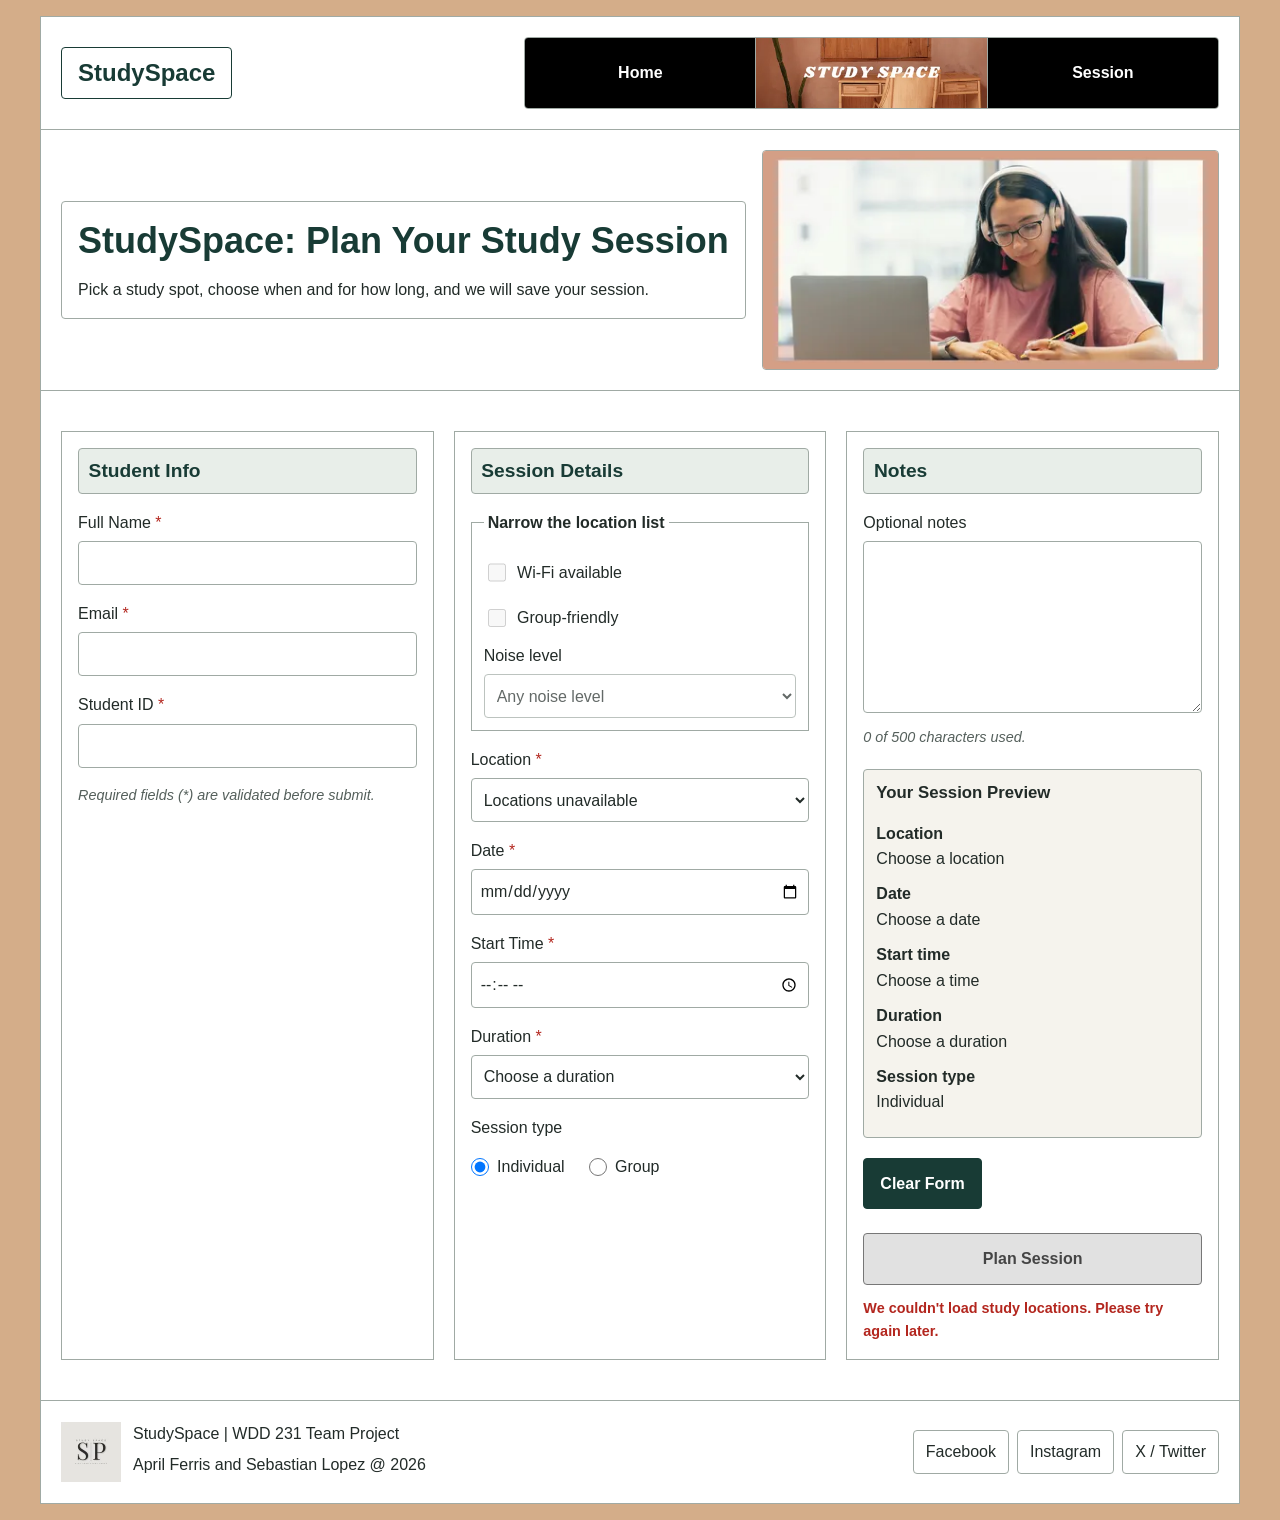
==== commit f326a99a: "Optimize images for mobile performance - Serve the hero images as resized WebP (480/640/960w) with s" ====
--- a/session-planner.html
+++ b/session-planner.html
@@ -52,7 +52,9 @@
           </li>
           <li class="nav-photo">
             <img
-              src="images/Study%20session.png"
+              src="images/study-session-700.webp"
+              srcset="images/study-session-400.webp 400w, images/study-session-700.webp 700w"
+              sizes="(min-width: 60rem) 240px, calc(100vw - 4.5rem)"
               alt=""
               width="120"
               height="70"
@@ -77,7 +79,10 @@
 
         <img
           class="hero-image"
-          src="images/sessions.png"
+          src="images/sessions-960.webp"
+          srcset="images/sessions-480.webp 480w, images/sessions-640.webp 640w, images/sessions-960.webp 960w"
+          sizes="(min-width: 60rem) 460px, calc(100vw - 4.5rem)"
+          fetchpriority="high"
           alt="Student studying at a table"
           width="600"
           height="400"
@@ -306,7 +311,8 @@
         <div class="footer-identity">
           <img
             class="footer-logo"
-            src="images//SP%20logo.png"
+            src="images/sp-logo-120.webp"
+            loading="lazy"
             alt=""
             width="60"
             height="60"
